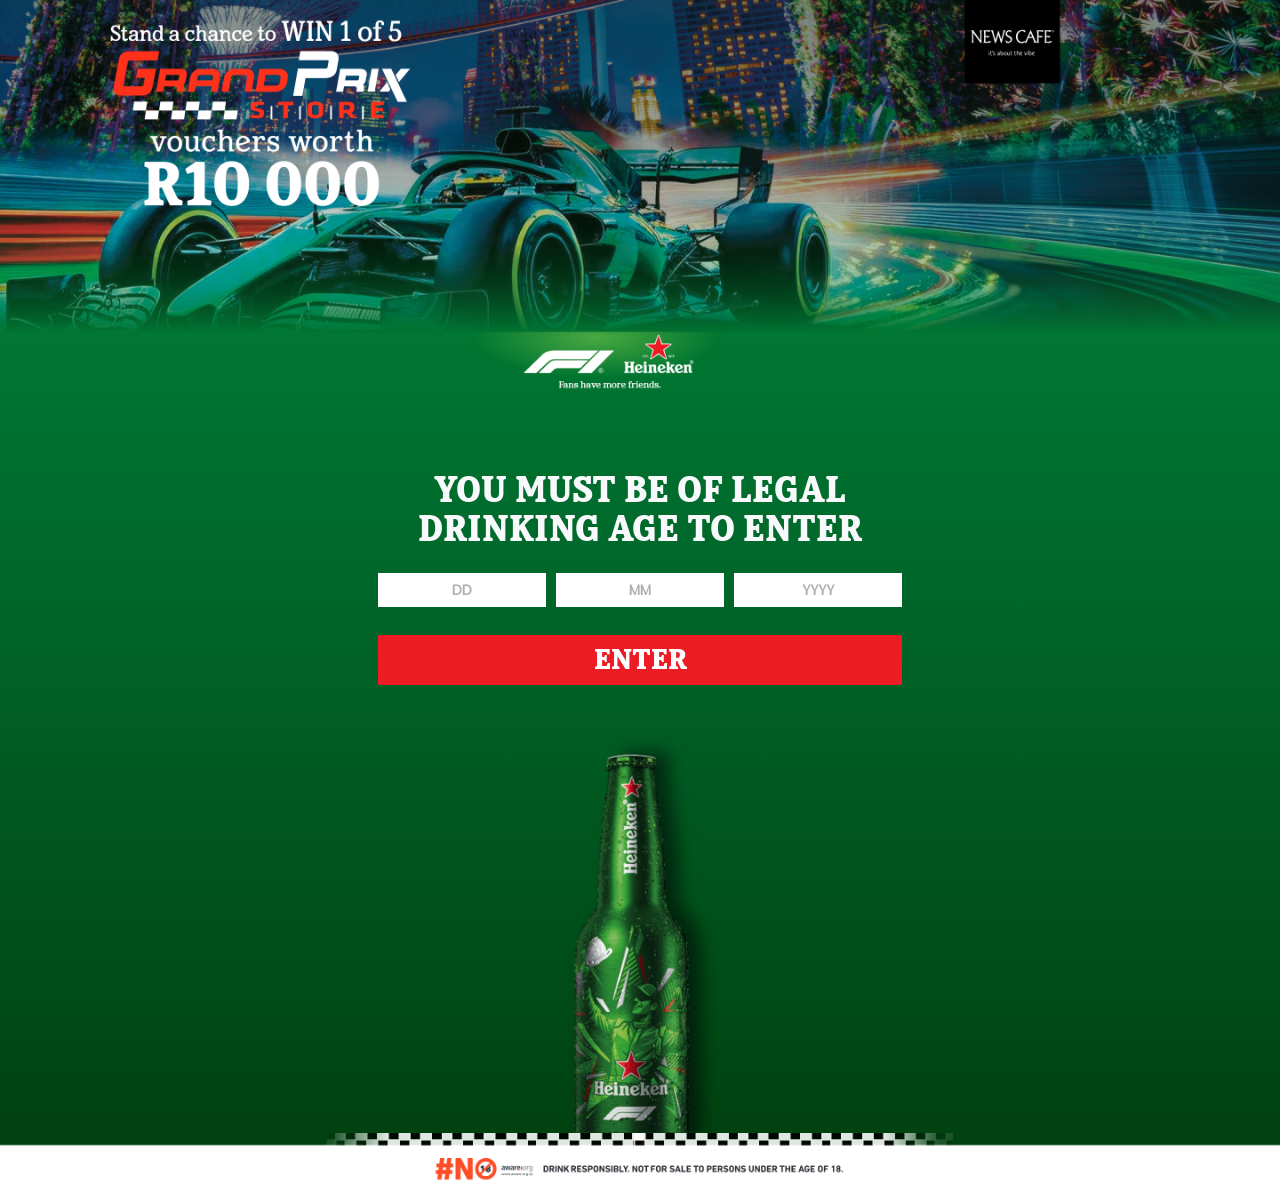
==== index.html @ 0fd5ff1a "Add files via upload" ====
<!DOCTYPE html>
<html lang="en">
    <head>
        <meta charset="utf-8"/>
        <meta http-equiv="X-UA-Compatible" content="IE=edge"/>
        <meta name="viewport" content="width=device-width, initial-scale=1, shrink-to-fit=no"/>
        <meta name="description" content=""/>
        <meta name="author" content=""/>
        <title>NewsCafe | F1 Heineken</title>
        <link rel="icon" type="image/x-icon" href="assets/favicon.png"/>
        <!-- Bootstrap core CSS -->
        <link href="bootstrap_theme/bootstrap.css" rel="stylesheet" type="text/css">
        <!-- Custom styles for this template -->
        <link href="style.css" rel="stylesheet"/>
        <script>/* Pinegrow Interactions, do not remove */ (function(){try{if(!document.documentElement.hasAttribute('data-pg-ia-disabled')) { window.pgia_small_mq=typeof pgia_small_mq=='string'?pgia_small_mq:'(max-width:767px)';window.pgia_large_mq=typeof pgia_large_mq=='string'?pgia_large_mq:'(min-width:768px)';var style = document.createElement('style');var pgcss='html:not(.pg-ia-no-preview) [data-pg-ia-hide=""] {opacity:0;visibility:hidden;}html:not(.pg-ia-no-preview) [data-pg-ia-show=""] {opacity:1;visibility:visible;display:block;}';if(document.documentElement.hasAttribute('data-pg-id') && document.documentElement.hasAttribute('data-pg-mobile')) {pgia_small_mq='(min-width:0)';pgia_large_mq='(min-width:99999px)'} pgcss+='@media ' + pgia_small_mq + '{ html:not(.pg-ia-no-preview) [data-pg-ia-hide="mobile"] {opacity:0;visibility:hidden;}html:not(.pg-ia-no-preview) [data-pg-ia-show="mobile"] {opacity:1;visibility:visible;display:block;}}';pgcss+='@media ' + pgia_large_mq + '{html:not(.pg-ia-no-preview) [data-pg-ia-hide="desktop"] {opacity:0;visibility:hidden;}html:not(.pg-ia-no-preview) [data-pg-ia-show="desktop"] {opacity:1;visibility:visible;display:block;}}';style.innerHTML=pgcss;document.querySelector('head').appendChild(style);}}catch(e){console&&console.log(e);}})()</script>
    </head>
    <body>
        <section class="hero">
            <div class="container-fluid">
                <div class="row">
                    <div class="col-12 col-md-12">
                        <img src="assets/header-desktop1.png" class="hero-desktop w-100"/>
                        <img src="assets/header-mobile.png" class="hero-mobile w-100"/>
                    </div>
                </div>
            </div>
        </section>
        <section class="background-theme">
            <div class="container-fluid">
                <div class="row mb-5">
                    <div class="col col-lg col-md col-sm"> 
</div>
                    <div class="age-gate col-10 col-lg-5 col-md-5 col-sm-10"> 
                        <div class="row">
                            <div class="col-12 col-lg-12 col-md-12 col-sm-12 pe-0 ps-0">
                                <h2 class="text-light">YOU MUST BE OF LEGAL DRINKING AGE TO ENTER</h2>
                            </div>
                        </div>
                        <div class="mt-3 row">
                            <div class="col-12 col-lg-12 col-md-12 col-sm-12">
                                <form name="form" method="post" action="landing-page.html" onsubmit="return validateAge()">
                                    <div class="pb-2 pt-2 row">
                                        <div class="form-fill-out col-4 col-md-4"> 
                                            <input pattern="[0-9]+" title="Date of birth day (DD)" class="input-date" type="tel" id="day" name="day" value="" size="8" maxlength="2" placeholder="DD"/>
                                        </div>
                                        <div class="form-fill-out col-4 col-md-4"> 
                                            <input pattern="[0-9]+" title="Month of birth month (MM)" class="input-date" type="tel" id="month" name="month" value="" size="8" maxlength="2" placeholder="MM"/>
                                        </div>
                                        <div class="form-fill-out col-4 col-md-4"> 
                                            <input pattern="[0-9]+" title="Date of birth year (YYYY)" class="input-date" type="tel" id="year" name="year" value="" size="8" maxlength="4" placeholder="YYYY"/>
                                        </div>
                                    </div>
                                    <div class="row">
                                        <div class="form-fill-out col-md-12"> 
                                            <button type="submit" class="btn btn-primary">Enter</button>                                             
                                        </div>
                                    </div>
                                </form>
                            </div>
                        </div>                         
                    </div>
                    <div class="col col-lg col-md col-sm"> 
</div>
                </div>
            </div>
        </section>
        <section>
            <div>
                <div class="row">
                    <div class="col col-md">
</div>
                    <div class="col-4 col-md-2 col-lg-2 col-sm-4 bottle-footer">
                        <img src="assets/bottle.png" class="w-75"/>
                    </div>
                    <div class="col col-md">
</div>
                </div>
            </div>
            <div class="ara-desktop">
                <img src="assets/desktop-ara-line.png" alt="ara-line" class="" style="width:100%;"/>
            </div>
            <div class="ara-mobile">
                <img src="assets/mobile-ara-line.png" alt="ara-line" class="" style="width:100%;"/>
            </div>
        </section>
        <!-- Bootstrap core JavaScript
    ================================================== -->
        <!-- Placed at the end of the document so the pages load faster -->
        <script src="assets/js/popper.min.js"></script>
        <script src="bootstrap/js/bootstrap.min.js"></script>
        <script src="pgia/lib/pgia.js"></script>
    </body>
</html>
---- style.css ----
@font-face {
    font-family: "HEINEKENCore";
    src: url('assets/fonts/HeinekenSerif18-Regular.ttf');
    font-style: normal;
}

@font-face {
    font-family: "Heineken-SerifBold";
    src: url('assets/fonts/Heineken Serif 18 Bold.ttf');
    font-style: normal;
}

@font-face {
    font-family: "HeinekenSans-Bold";
    src: url('assets/fonts/HeinekenSans-Bold.otf');
    font-style: normal;
}

@font-face {
    font-family: "HEINEKENCore";
    src: url('assets/fonts/HEINEKEN Core.ttf');
    font-style: normal;
}

@font-face {
    font-family: "HEINEKENCore-Bold";
    src: url('assets/fonts/HEINEKEN Core-Bold.ttf');
    font-style: normal;
}

h1 {
    font-family: "Heineken-SerifBold";
    color: #FFFFFF !important;
    font-size: calc(1.4rem + 1.7vw);
    text-align: center;
    margin-bottom: 0;
    padding-bottom: 0;
    padding-top: 0;
    margin-top: 30px;
    font-weight: 100 !important;
}

h2 {
    font-family: "Heineken-SerifBold";
    color: #FFFFFF !important;
    font-weight: 500 !important;
    font-size: calc(1.325rem + 0.9vw);
    text-transform: uppercase;
    margin-bottom: 0;
    padding-top: 0px;
    text-align: center;
    margin-top: 30px;
}

h3 {
    font-family: "Heineken-SerifBold";
    color: #ffffff;
    font-weight: 100;
    font-size: calc(1.3rem + 0.6vw);
    text-align: center;
    padding-top: 10px;
    text-transform: uppercase;
}

h3-alt {
    font-family: "Heineken-SerifBold";
    color: #ffffff;
    font-weight: 100;
    font-size: calc(1.275rem + 0.6vw);
    text-align: center;
    padding-top: 10px;
    text-transform: uppercase;
}

h4 {
    font-family: "HEINEKENCore";
    color: #FFFFFF;
    font-weight: 100;
    font-size: calc(1.3rem + 0.6vw);
    text-align: center;
    padding-top: 10px;
    text-transform: uppercase;
}

h5 {
    font-family: "HEINEKENCore";
    color: #FFFFFF;
    font-weight: 200;
    font-size: calc(1.275rem + 0.3vw);
    padding-top: 10px;
    text-align: center;
    margin-bottom: 0px;
}

p {
    font-family: "HEINEKENCore";
    color: #FFFFFF;
    font-size: 1.1rem;
    padding-top: 0;
    text-align: center;
    margin-top: 0;
    text-transform: none;
    font-weight: 400;
}

span {
    font-family: "HEINEKENCore-Bold"!important;
    color: #FFFFFF;
    text-transform: uppercase;
}

/* Buttons */
.btn-primary {
    color: #ffffff;
    background-color: #ED1C24;
    width: 100%;
    font-size: 1.6em;
    margin-top: 20px;
    font-family: "Heineken-SerifBold";
    text-transform: uppercase;
    outline: none;
    border: 0px none;
    border-style: none !important;
    border-radius: 0px;
}

.btn-primary:active,
.btn-primary:focus,
.btn-primary:focus-visible,
.btn-primary:hover {
    background-color: transparent;
    color: #ffffff;
    box-shadow: none !important;
    outline: none;
    border: 3px solid #ED1C24 !important;
    border-style: none;

    /* filter: brightness(90%); */
    border-radius: 0px;
}

.bg-primary {
    background-color: rgba(6, 24, 12, 0.30) !important;
    padding-top: 20px;
    padding-bottom: 20px;
}

/* Form related */
.form-check {
    display: flex;
    align-items: baseline;
    flex-direction: row;
    padding-top: 0;
    padding-bottom: 0;
    margin-top: 0;
    margin-bottom: 0;
}

option {
    background-color: #ffffff;
    color: #000000;
}

select.form-control,
select.form-control:focus,
select.form-control:active {
    font-family: "HEINEKENCore"!important;
    font-size: 1em;
    -webkit-appearance: menulist;
    color: #003E0D;
    padding-bottom: 1.1vh;
    padding-top: 1.1vh;
}

.form-control,
.form-control:focus,
.form-control:active {
    font-family: "HEINEKENCore";
    box-shadow: none;
    border: 2px solid #FFFFFF;
    padding-bottom: 0.8vh;
    margin-bottom: 0px;
    margin-top: 0px;
    color: #003E0D;
    border-radius: 0px;
    background-color: #ffffff;
    padding-top: 0.8vh;
}

.form-check-input,
.form-check-input:focus {
    background-color: #ffffff;
    border: 2px solid #FFFFFF;
    outline: 0;
    border-radius: 0px !important;
}

.form-check-input:checked {
    background-color: #ED1C24;
    border: 0px solid #FFFFFF;
    box-shadow: none;
}

input::-webkit-calendar-picker-indicator {
    display: none !important;
}

.input-date {
    color: #AFAFAF;
    font-size: 1rem;
    line-height: 2rem;
    font-weight: bold;
    text-align: center;
    width: 100%;
    border: 0px solid #205527;
    border-radius: 0px !important;
    background: #ffffff;
}

.input-date:focus-visible {
    outline: none;
}

.custom-file-upload {
    font-family: "HEINEKENCore"!important;
    font-size: 1em;
    height: 36px;
    padding-top: 3px !important;
    display: inline-block;
    text-transform: none;
    padding: 6px 12px;
    cursor: pointer;
    border: 2px solid #000000;
    border-radius: 0px;
    background-color: #ffffff;
    margin-right: 10px;
}

#file-upload {
    display: none;
    text-transform: lowercase;
    font-family: "HEINEKENCore"!important;
}

#file-name {
    font-family: "HEINEKENCore"!important;
    color: #FFFFFF;
    text-transform: none;
}

.age-gate {
    display: block;
    align-content: center;
    box-sizing: border-box;
    padding-top: 0px;

    /* padding-left: 0px */
    /* padding-right: 0px */
}

label {
    color: #FFFFFF;
    padding: 10px 0px 5px;
    font-family: "HEINEKENCore";
    font-size: 1.1em;
    text-transform: none;
    font-weight: inherit;
}

.form {
    display: block;
    margin-top: 0em;
}

.form-fill-out {
    padding-left: 5px;
    padding-right: 5px;
}

/* placeholder text */
.form-control::placeholder,
.input-date::placeholder {
    font-family: "HEINEKENCore" !important;
    color: #AFAFAF;
    opacity: 1;
    font-size: 0.9em;
}

::placeholder {
    font-family: "HEINEKENCore" !important;
    color: #AFAFAF;
}

input[type="text"].form-control::-webkit-input-placeholder,
input[type="tel"].input-date::-webkit-input-placeholder {
    font-family: "HEINEKENCore" !important;
    color: #AFAFAF;
}

.aria-labelledby {
    color: #AFAFAF;
}

/* header */
.hero-desktop,
.hero-mobile {
    width: 100%;
}

.hero {
    margin-bottom: 0px;
}

/* Footer section */
.ara-mobile {
    padding: 0;
    position: relative;
    bottom: 0;
}

.ara-desktop {
    padding: 0;

    /* position: relative */
    bottom: 0;
}

/* Mobile rules */
@media (max-width:767px) {
    .ara-desktop {
        visibility: hidden;
        display: none;
    }

    .hero-desktop {
        visibility: hidden;
        display: none;
    }

    body {
        z-index: 1;
        background-image: linear-gradient(#003E0D, #00843A, #006227, #003E0D);
    }
}

/* Large mobile rules */
@media (min-height:760px) and (max-height:991px) {
    #short.body-content {
        padding-bottom: 17vh !important;
    }
}

/* Desktop rules */
@media (min-width:768px) {
    .ara-mobile {
        visibility: hidden;
        display: none;
    }

    .hero-mobile {
        visibility: hidden;
        display: none;
    }

    body {
        z-index: 1;
        background-image: linear-gradient(#003E0D 5%, #00843A 10%, #006227, #003E0D);
    }

    section.background-theme-successful {
        background-image: linear-gradient( #00843A 5% , #006227, #003E0D);
        padding-top: 50px;
    }
}

/* links */
a {
    color: #ffffff;
    text-decoration: underline;
}

a:hover {
    color: #ED1C24 !important;
}

a:hover,
a:focus,
a:visted,
a:active {
    color: #ED1C24 !important;
}

/* general layout */
section.background-theme {
    min-height: 20vh;
    overflow: hidden;
    z-index: 2;
    padding-top: 50px;

    /* background-image:linear-gradient(#006227, #00843A, #006227, #003E0D); */
}

hr {
    margin: 1rem 0;
    color: inherit;
    opacity: 1;
    border-top-width: 2px;
    border-top-color: #ffffff;
    border-left-width: 0;
    border-right-width: 0;
    border-bottom-width: 0;
    width: 100%;
}

.row {
    --bs-gutter-x: 0 !important;
    --bs-gutter-y: 0 !important;
}

.body-content {
    padding-bottom: 10vh;
}

.container-fluid {
    padding-right: 0px;
    padding-left: 0px;
}

.uniqueCodeinfo {
    display: flex;
    gap: 10px;
    justify-content: space-between;
}

.bottle-footer {
    justify-content: center;
    display: flex;
    flex-wrap: wrap;
    padding-bottom: 0px;
}
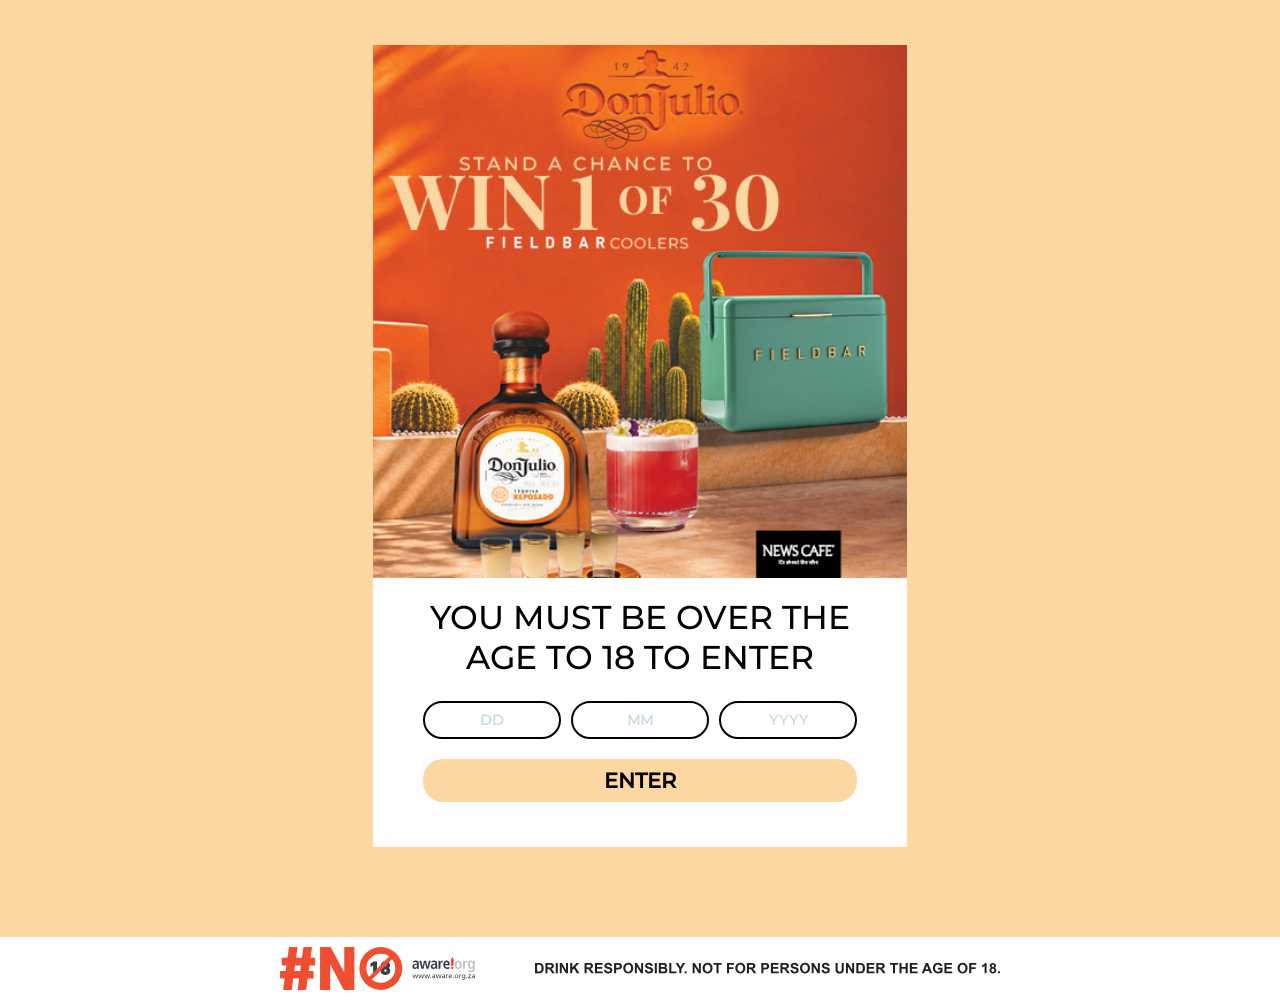
==== commit f574881b: "Add files via upload" ====
--- a/index.html
+++ b/index.html
@@ -6,81 +6,82 @@
         <meta name="viewport" content="width=device-width, initial-scale=1, shrink-to-fit=no"/>
         <meta name="description" content=""/>
         <meta name="author" content=""/>
-        <title>NewsCafe | F1 Heineken</title>
+        <title>Newscafe | Don Julio</title>
         <link rel="icon" type="image/x-icon" href="assets/favicon.png"/>
         <!-- Bootstrap core CSS -->
         <link href="bootstrap_theme/bootstrap.css" rel="stylesheet" type="text/css">
         <!-- Custom styles for this template -->
         <link href="style.css" rel="stylesheet"/>
-        <script>/* Pinegrow Interactions, do not remove */ (function(){try{if(!document.documentElement.hasAttribute('data-pg-ia-disabled')) { window.pgia_small_mq=typeof pgia_small_mq=='string'?pgia_small_mq:'(max-width:767px)';window.pgia_large_mq=typeof pgia_large_mq=='string'?pgia_large_mq:'(min-width:768px)';var style = document.createElement('style');var pgcss='html:not(.pg-ia-no-preview) [data-pg-ia-hide=""] {opacity:0;visibility:hidden;}html:not(.pg-ia-no-preview) [data-pg-ia-show=""] {opacity:1;visibility:visible;display:block;}';if(document.documentElement.hasAttribute('data-pg-id') && document.documentElement.hasAttribute('data-pg-mobile')) {pgia_small_mq='(min-width:0)';pgia_large_mq='(min-width:99999px)'} pgcss+='@media ' + pgia_small_mq + '{ html:not(.pg-ia-no-preview) [data-pg-ia-hide="mobile"] {opacity:0;visibility:hidden;}html:not(.pg-ia-no-preview) [data-pg-ia-show="mobile"] {opacity:1;visibility:visible;display:block;}}';pgcss+='@media ' + pgia_large_mq + '{html:not(.pg-ia-no-preview) [data-pg-ia-hide="desktop"] {opacity:0;visibility:hidden;}html:not(.pg-ia-no-preview) [data-pg-ia-show="desktop"] {opacity:1;visibility:visible;display:block;}}';style.innerHTML=pgcss;document.querySelector('head').appendChild(style);}}catch(e){console&&console.log(e);}})()</script>
+        <script>
+        /* Pinegrow Interactions, do not remove */ (function(){try{if(!document.documentElement.hasAttribute('data-pg-ia-disabled')) { window.pgia_small_mq=typeof pgia_small_mq=='string'?pgia_small_mq:'(max-width:767px)';window.pgia_large_mq=typeof pgia_large_mq=='string'?pgia_large_mq:'(min-width:768px)';var style = document.createElement('style');var pgcss='html:not(.pg-ia-no-preview) [data-pg-ia-hide=""] {opacity:0;visibility:hidden;}html:not(.pg-ia-no-preview) [data-pg-ia-show=""] {opacity:1;visibility:visible;display:block;}';if(document.documentElement.hasAttribute('data-pg-id') && document.documentElement.hasAttribute('data-pg-mobile')) {pgia_small_mq='(min-width:0)';pgia_large_mq='(min-width:99999px)'} pgcss+='@media ' + pgia_small_mq + '{ html:not(.pg-ia-no-preview) [data-pg-ia-hide="mobile"] {opacity:0;visibility:hidden;}html:not(.pg-ia-no-preview) [data-pg-ia-show="mobile"] {opacity:1;visibility:visible;display:block;}}';pgcss+='@media ' + pgia_large_mq + '{html:not(.pg-ia-no-preview) [data-pg-ia-hide="desktop"] {opacity:0;visibility:hidden;}html:not(.pg-ia-no-preview) [data-pg-ia-show="desktop"] {opacity:1;visibility:visible;display:block;}}';style.innerHTML=pgcss;document.querySelector('head').appendChild(style);}}catch(e){console&&console.log(e);}})()
+    </script>
     </head>
     <body>
-        <section class="hero">
-            <div class="container-fluid">
-                <div class="row">
-                    <div class="col-12 col-md-12">
-                        <img src="assets/header-desktop1.png" class="hero-desktop w-100"/>
-                        <img src="assets/header-mobile.png" class="hero-mobile w-100"/>
+        <section class="body-wrapper body-content">
+            <div class="row">
+                <div class="col col-md col-xl">
+</div>
+                <div class="col-10 col-md-10 col-xl-5 overlay">
+                    <div class="row body-content">
+                        <div class="col col-md col-xl">
+                            <div class="container-fluid hero">
+                                <div class="row">
+                                    <div class="col-12 col-md-12">
+                                        <img src="assets/header-mobile.jpg" id="desktop" class="w-100"/>
+                                        <img src="assets/header-mobile.jpg" id="mobile" class="w-100"/>
+                                    </div>
+                                </div>
+                            </div>
+                            <div class="container-fluid">
+                                <div class=" row">
+                                    <div class="col col-lg col-md col-sm">
+</div>
+                                    <div class="age-gate col-10 col-lg-10 col-md-10 col-sm-10">
+                                        <div class="row">
+                                            <div class="col-12 col-lg-12 col-md-12 col-sm-12">
+                                                <h2>You must be over the age to 18 to enter</h2>
+                                            </div>
+                                        </div>
+                                        <div class="mt-4  row">
+                                            <div class="col-12 col-lg-12 col-md-12 col-sm-12">
+                                                <form name="form" method="post" onsubmit="return validateAge()">
+                                                    <div class=" row">
+                                                        <div class="form-fill-out col-4 col-md-4">
+                                                            <input pattern="[0-9]+" title="Date of birth day (DD)" class="input-date" type="tel" id="day" name="day" value="" size="8" maxlength="2" placeholder="DD"/>
+                                                        </div>
+                                                        <div class="form-fill-out col-4 col-md-4">
+                                                            <input pattern="[0-9]+" title="Month of birth month (MM)" class="input-date" type="tel" id="month" name="month" value="" size="8" maxlength="2" placeholder="MM"/>
+                                                        </div>
+                                                        <div class="form-fill-out col-4 col-md-4">
+                                                            <input pattern="[0-9]+" title="Date of birth year (YYYY)" class="input-date" type="tel" id="year" name="year" value="" size="8" maxlength="4" placeholder="YYYY"/>
+                                                        </div>
+                                                    </div>
+                                                    <div class="row">
+                                                        <div class="form-fill-out col-md-12">
+                                                            <button type="submit" class="btn btn-primary">Enter</button>
+                                                        </div>
+                                                    </div>
+                                                </form>
+                                            </div>
+                                        </div>
+                                    </div>
+                                    <div class="col col-lg col-md col-sm">
+</div>
+                                </div>
+                            </div>
+                        </div>
                     </div>
                 </div>
+                <div class="col col-md col-xl">
+</div>
             </div>
         </section>
-        <section class="background-theme">
-            <div class="container-fluid">
-                <div class="row mb-5">
-                    <div class="col col-lg col-md col-sm"> 
-</div>
-                    <div class="age-gate col-10 col-lg-5 col-md-5 col-sm-10"> 
-                        <div class="row">
-                            <div class="col-12 col-lg-12 col-md-12 col-sm-12 pe-0 ps-0">
-                                <h2 class="text-light">YOU MUST BE OF LEGAL DRINKING AGE TO ENTER</h2>
-                            </div>
-                        </div>
-                        <div class="mt-3 row">
-                            <div class="col-12 col-lg-12 col-md-12 col-sm-12">
-                                <form name="form" method="post" action="landing-page.html" onsubmit="return validateAge()">
-                                    <div class="pb-2 pt-2 row">
-                                        <div class="form-fill-out col-4 col-md-4"> 
-                                            <input pattern="[0-9]+" title="Date of birth day (DD)" class="input-date" type="tel" id="day" name="day" value="" size="8" maxlength="2" placeholder="DD"/>
-                                        </div>
-                                        <div class="form-fill-out col-4 col-md-4"> 
-                                            <input pattern="[0-9]+" title="Month of birth month (MM)" class="input-date" type="tel" id="month" name="month" value="" size="8" maxlength="2" placeholder="MM"/>
-                                        </div>
-                                        <div class="form-fill-out col-4 col-md-4"> 
-                                            <input pattern="[0-9]+" title="Date of birth year (YYYY)" class="input-date" type="tel" id="year" name="year" value="" size="8" maxlength="4" placeholder="YYYY"/>
-                                        </div>
-                                    </div>
-                                    <div class="row">
-                                        <div class="form-fill-out col-md-12"> 
-                                            <button type="submit" class="btn btn-primary">Enter</button>                                             
-                                        </div>
-                                    </div>
-                                </form>
-                            </div>
-                        </div>                         
-                    </div>
-                    <div class="col col-lg col-md col-sm"> 
-</div>
-                </div>
-            </div>
-        </section>
-        <section>
-            <div>
-                <div class="row">
-                    <div class="col col-md">
-</div>
-                    <div class="col-4 col-md-2 col-lg-2 col-sm-4 bottle-footer">
-                        <img src="assets/bottle.png" class="w-75"/>
-                    </div>
-                    <div class="col col-md">
-</div>
-                </div>
-            </div>
-            <div class="ara-desktop">
-                <img src="assets/desktop-ara-line.png" alt="ara-line" class="" style="width:100%;"/>
-            </div>
-            <div class="ara-mobile">
-                <img src="assets/mobile-ara-line.png" alt="ara-line" class="" style="width:100%;"/>
+        <section class="footer" data-pgc-define="bottom-footer" data-pgc-define-description="main footer" data-pgc-define-name="bottom-footer">
+            <div class="container footer-area">
+                <!-- distell ara line -->
+                <img src="assets/distell-ara-line.svg" alt="ara-line" class="w-100"/>
+                <!-- SAB ara line -->
+                <!-- <img src="assets/sab-ara-line.svg" alt="sab-ara-line" class="w-100"/> -->
             </div>
         </section>
         <!-- Bootstrap core JavaScript
@@ -90,4 +91,4 @@
         <script src="bootstrap/js/bootstrap.min.js"></script>
         <script src="pgia/lib/pgia.js"></script>
     </body>
-</html>
+</html>
--- a/style.css
+++ b/style.css
@@ -1,91 +1,76 @@
 @font-face {
-    font-family: "HEINEKENCore";
-    src: url('assets/fonts/HeinekenSerif18-Regular.ttf');
+    font-family: "PlayfairDisplay";
+    src: url('assets/fonts/PlayfairDisplay-Bold.ttf');
     font-style: normal;
 }
 
 @font-face {
-    font-family: "Heineken-SerifBold";
-    src: url('assets/fonts/Heineken Serif 18 Bold.ttf');
+    font-family: "Montserrat-Medium";
+    src: url('assets/fonts/Montserrat-Medium.ttf');
     font-style: normal;
 }
 
 @font-face {
-    font-family: "HeinekenSans-Bold";
-    src: url('assets/fonts/HeinekenSans-Bold.otf');
+    font-family: "Montserrat-Regular";
+    src: url('assets/fonts/Montserrat-Regular.ttf');
     font-style: normal;
 }
 
-@font-face {
-    font-family: "HEINEKENCore";
-    src: url('assets/fonts/HEINEKEN Core.ttf');
-    font-style: normal;
-}
-
-@font-face {
-    font-family: "HEINEKENCore-Bold";
-    src: url('assets/fonts/HEINEKEN Core-Bold.ttf');
-    font-style: normal;
+:root {
+    /* brand primary colour */
+    --color-primary: #df4d26;
+
+    /* brand secondary colour */
+    --color-secondary: #fdd7a2;
+
+    /* brand dark accent */
+    --color-dark: #000000;
+
+    /* brand light accent */
+    --color-light: #ffffff;
+
+    /* brand fonts */
+    --font-main: PlayfairDisplay;
+    --font-sub: lato, sans-serif;
 }
 
 h1 {
-    font-family: "Heineken-SerifBold";
-    color: #FFFFFF !important;
-    font-size: calc(1.4rem + 1.7vw);
+    font-family: "PlayfairDisplay";
+    color: var(--color-dark) !important;
+    font-size: calc(1.375rem + 1.5vw);
     text-align: center;
     margin-bottom: 0;
     padding-bottom: 0;
     padding-top: 0;
     margin-top: 30px;
-    font-weight: 100 !important;
+    font-weight: 800;
+    text-transform: uppercase;
 }
 
 h2 {
-    font-family: "Heineken-SerifBold";
-    color: #FFFFFF !important;
+    font-family: "Montserrat-Medium";
+    color: var(--color-dark) !important;
     font-weight: 500 !important;
     font-size: calc(1.325rem + 0.9vw);
     text-transform: uppercase;
-    margin-bottom: 0;
-    padding-top: 0px;
-    text-align: center;
-    margin-top: 30px;
+    padding-top: 10px;
+    text-align: center;
+    margin-bottom: 0px;
 }
 
 h3 {
-    font-family: "Heineken-SerifBold";
-    color: #ffffff;
-    font-weight: 100;
+    font-family: "Montserrat-Medium";
+    color: var(--color-dark);
+    font-weight: 400;
     font-size: calc(1.3rem + 0.6vw);
     text-align: center;
     padding-top: 10px;
-    text-transform: uppercase;
-}
-
-h3-alt {
-    font-family: "Heineken-SerifBold";
-    color: #ffffff;
-    font-weight: 100;
-    font-size: calc(1.275rem + 0.6vw);
-    text-align: center;
-    padding-top: 10px;
-    text-transform: uppercase;
 }
 
 h4 {
-    font-family: "HEINEKENCore";
-    color: #FFFFFF;
-    font-weight: 100;
-    font-size: calc(1.3rem + 0.6vw);
-    text-align: center;
-    padding-top: 10px;
-    text-transform: uppercase;
-}
-
-h5 {
-    font-family: "HEINEKENCore";
-    color: #FFFFFF;
-    font-weight: 200;
+    font-family: "Montserrat-Medium";
+    color: var(--color-dark);
+    font-weight: 400;
     font-size: calc(1.275rem + 0.3vw);
     padding-top: 10px;
     text-align: center;
@@ -93,8 +78,8 @@
 }
 
 p {
-    font-family: "HEINEKENCore";
-    color: #FFFFFF;
+    font-family: "Montserrat-Medium";
+    color: var(--color-dark);
     font-size: 1.1rem;
     padding-top: 0;
     text-align: center;
@@ -103,46 +88,63 @@
     font-weight: 400;
 }
 
-span {
-    font-family: "HEINEKENCore-Bold"!important;
-    color: #FFFFFF;
-    text-transform: uppercase;
-}
-
 /* Buttons */
 .btn-primary {
-    color: #ffffff;
-    background-color: #ED1C24;
-    width: 100%;
-    font-size: 1.6em;
+    color: var(--color-dark);
+    background-color: var(--color-secondary);
+    width: 100%;
+    font-size: 1.3em;
+    font-weight: bold;
     margin-top: 20px;
-    font-family: "Heineken-SerifBold";
+    font-family: "Montserrat-Medium";
     text-transform: uppercase;
     outline: none;
     border: 0px none;
-    border-style: none !important;
-    border-radius: 0px;
+    border-style: none;
+    border-radius: 20px;
 }
 
 .btn-primary:active,
 .btn-primary:focus,
 .btn-primary:focus-visible,
 .btn-primary:hover {
-    background-color: transparent;
-    color: #ffffff;
+    background-color: transparent !important;
     box-shadow: none !important;
     outline: none;
-    border: 3px solid #ED1C24 !important;
+    color: var(--color-dark);
+    border: 2px solid #fdd7a2 !important;
     border-style: none;
 
-    /* filter: brightness(90%); */
-    border-radius: 0px;
-}
-
-.bg-primary {
-    background-color: rgba(6, 24, 12, 0.30) !important;
-    padding-top: 20px;
-    padding-bottom: 20px;
+    /* filter: brightness(130%); */
+}
+
+.btn-secondary {
+    color: var(--color-dark);
+    background-color: #ffffff;
+    width: 100%;
+    font-size: 1.3em;
+    font-weight: bold;
+    margin-top: 5px;
+    font-family: "Montserrat-Medium";
+    text-transform: uppercase;
+    outline: none;
+    border: 2px solid #fdd7a2 !important;
+    border-style: none;
+    border-radius: 20px;
+}
+
+.btn-secondary:active,
+.btn-secondary:focus,
+.btn-secondary:focus-visible,
+.btn-secondary:hover {
+    background-color: var(--color-secondary) !important;
+    box-shadow: none !important;
+    outline: none;
+    color: var(--color-dark);
+    border: 0px none;
+    border-style: none !important;
+
+    /* filter: brightness(130%); */
 }
 
 /* Form related */
@@ -157,47 +159,48 @@
 }
 
 option {
-    background-color: #ffffff;
-    color: #000000;
+    background-color: var(--color-dark);
+    color: var(--color-light);
 }
 
 select.form-control,
 select.form-control:focus,
 select.form-control:active {
-    font-family: "HEINEKENCore"!important;
+    font-family: "Montserrat-Medium"!important;
     font-size: 1em;
     -webkit-appearance: menulist;
-    color: #003E0D;
+    color: var(--color-dark);
     padding-bottom: 1.1vh;
     padding-top: 1.1vh;
+    min-height: 4vh;
 }
 
 .form-control,
 .form-control:focus,
 .form-control:active {
-    font-family: "HEINEKENCore";
+    font-family: "Montserrat-Medium"!important;
     box-shadow: none;
-    border: 2px solid #FFFFFF;
+    border: 2px solid var(--color-dark);
     padding-bottom: 0.8vh;
-    margin-bottom: 0px;
-    margin-top: 0px;
-    color: #003E0D;
-    border-radius: 0px;
-    background-color: #ffffff;
+    margin: 0px;
+    color: var(--color-dark);
+    border-radius: 20px;
+    background-color: transparent;
     padding-top: 0.8vh;
+    min-height: 4vh;
 }
 
 .form-check-input,
 .form-check-input:focus {
-    background-color: #ffffff;
-    border: 2px solid #FFFFFF;
+    background-color: transparent;
+    border: 2px solid var(--color-dark);
     outline: 0;
-    border-radius: 0px !important;
+    border-radius: 3px !important;
 }
 
 .form-check-input:checked {
-    background-color: #ED1C24;
-    border: 0px solid #FFFFFF;
+    background-color: var(--color-primary);
+    border: 2px solid var(--color-primary);
     box-shadow: none;
 }
 
@@ -206,64 +209,27 @@
 }
 
 .input-date {
-    color: #AFAFAF;
+    color: var(--color-dark);
     font-size: 1rem;
     line-height: 2rem;
     font-weight: bold;
     text-align: center;
     width: 100%;
-    border: 0px solid #205527;
-    border-radius: 0px !important;
-    background: #ffffff;
+    border: 2px solid var(--color-dark);
+    border-radius: 20px !important;
+    background: transparent;
 }
 
 .input-date:focus-visible {
     outline: none;
 }
 
-.custom-file-upload {
-    font-family: "HEINEKENCore"!important;
-    font-size: 1em;
-    height: 36px;
-    padding-top: 3px !important;
-    display: inline-block;
-    text-transform: none;
-    padding: 6px 12px;
-    cursor: pointer;
-    border: 2px solid #000000;
-    border-radius: 0px;
-    background-color: #ffffff;
-    margin-right: 10px;
-}
-
-#file-upload {
-    display: none;
-    text-transform: lowercase;
-    font-family: "HEINEKENCore"!important;
-}
-
-#file-name {
-    font-family: "HEINEKENCore"!important;
-    color: #FFFFFF;
-    text-transform: none;
-}
-
-.age-gate {
-    display: block;
-    align-content: center;
-    box-sizing: border-box;
-    padding-top: 0px;
-
-    /* padding-left: 0px */
-    /* padding-right: 0px */
-}
-
 label {
-    color: #FFFFFF;
+    color: var(--color-dark);
     padding: 10px 0px 5px;
-    font-family: "HEINEKENCore";
+    font-family: "Montserrat-Medium";
     font-size: 1.1em;
-    text-transform: none;
+    text-transform: titlecase;
     font-weight: inherit;
 }
 
@@ -277,28 +243,47 @@
     padding-right: 5px;
 }
 
+/* file upload input */
+#fileUpload {
+    text-transform: lowercase;
+    font-family: "Montserrat-Medium"!important;
+    border: 2px solid var(--color-primary);
+    width: 100%;
+    min-height: 5vh;
+}
+
+::file-selector-button {
+    font-family: "Montserrat-Medium"!important;
+    border: 2px solid var(--color-light);
+    color: var(--color-light);
+    padding: 0.8vh 2vw;
+    border-radius: 0px;
+    background-color: var(--color-primary);
+    height: 100%;
+}
+
 /* placeholder text */
 .form-control::placeholder,
 .input-date::placeholder {
-    font-family: "HEINEKENCore" !important;
-    color: #AFAFAF;
+    font-family: "Montserrat-Regular" !important;
+    color: #C7D9DA;
     opacity: 1;
     font-size: 0.9em;
 }
 
 ::placeholder {
-    font-family: "HEINEKENCore" !important;
-    color: #AFAFAF;
+    font-family: "Montserrat-Regular" !important;
+    color: #C7D9DA;
 }
 
 input[type="text"].form-control::-webkit-input-placeholder,
 input[type="tel"].input-date::-webkit-input-placeholder {
-    font-family: "HEINEKENCore" !important;
-    color: #AFAFAF;
+    font-family: "Montserrat-Regular" !important;
+    color: #C7D9DA;
 }
 
 .aria-labelledby {
-    color: #AFAFAF;
+    color: #C7D9DA;
 }
 
 /* header */
@@ -308,96 +293,98 @@
 }
 
 .hero {
-    margin-bottom: 0px;
+    margin-bottom: 10px;
+    display: block;
 }
 
 /* Footer section */
-.ara-mobile {
-    padding: 0;
-    position: relative;
-    bottom: 0;
-}
-
-.ara-desktop {
-    padding: 0;
-
-    /* position: relative */
-    bottom: 0;
-}
-
-/* Mobile rules */
-@media (max-width:767px) {
-    .ara-desktop {
+section.footer {
+    background-color: var(--color-light);
+    flex: 0 0 auto;
+    margin: 0;
+    padding: 10px 0;
+}
+
+.footer-area {
+    display: flex;
+    justify-content: center;
+}
+
+/* XS mobile rules */
+@media (min-width:0px) and (max-width:400px){
+    section.footer {
+        bottom: auto !important;
+    }
+
+    .hero #desktop {
         visibility: hidden;
         display: none;
     }
 
-    .hero-desktop {
+    .hero #mobile {
+        /* min-height: 250px;
+        max-height: 350px; */
+    }
+}
+
+/* Mobile rules */
+@media (min-width:400px) and (max-width:767px) {
+    .hero #desktop {
         visibility: hidden;
         display: none;
     }
 
-    body {
-        z-index: 1;
-        background-image: linear-gradient(#003E0D, #00843A, #006227, #003E0D);
-    }
-}
-
-/* Large mobile rules */
-@media (min-height:760px) and (max-height:991px) {
-    #short.body-content {
-        padding-bottom: 17vh !important;
+    .hero #mobile {
+        /* min-height: 300px;
+        max-height: 400px; */
+    }
+
+    .body-wrapper {
+        min-height: 95vh;
     }
 }
 
 /* Desktop rules */
 @media (min-width:768px) {
-    .ara-mobile {
+    .hero #mobile {
         visibility: hidden;
         display: none;
     }
 
-    .hero-mobile {
-        visibility: hidden;
-        display: none;
-    }
-
-    body {
-        z-index: 1;
-        background-image: linear-gradient(#003E0D 5%, #00843A 10%, #006227, #003E0D);
-    }
-
-    section.background-theme-successful {
-        background-image: linear-gradient( #00843A 5% , #006227, #003E0D);
-        padding-top: 50px;
+    .hero #desktop {
+        min-height: 400px;
+        max-height: 600px;
+        width: 100%;
+    }
+
+    .footer-area {
+        max-width: 750px;
     }
 }
 
 /* links */
 a {
-    color: #ffffff;
+    color: var(--color-dark);
     text-decoration: underline;
 }
 
 a:hover {
-    color: #ED1C24 !important;
+    color: var(--color-secondary) !important;
 }
 
 a:hover,
 a:focus,
 a:visted,
 a:active {
-    color: #ED1C24 !important;
+    color: var(--color-primary) !important;
 }
 
 /* general layout */
-section.background-theme {
-    min-height: 20vh;
+.body-content {
+    min-height: 40vh;
     overflow: hidden;
-    z-index: 2;
-    padding-top: 50px;
-
-    /* background-image:linear-gradient(#006227, #00843A, #006227, #003E0D); */
+    display: block;
+    padding-bottom: 5vh;
 }
 
 hr {
@@ -405,7 +392,7 @@
     color: inherit;
     opacity: 1;
     border-top-width: 2px;
-    border-top-color: #ffffff;
+    border-top-color: var(--color-dark);
     border-left-width: 0;
     border-right-width: 0;
     border-bottom-width: 0;
@@ -417,24 +404,27 @@
     --bs-gutter-y: 0 !important;
 }
 
-.body-content {
-    padding-bottom: 10vh;
-}
-
 .container-fluid {
     padding-right: 0px;
     padding-left: 0px;
 }
 
-.uniqueCodeinfo {
-    display: flex;
-    gap: 10px;
-    justify-content: space-between;
-}
-
-.bottle-footer {
-    justify-content: center;
-    display: flex;
-    flex-wrap: wrap;
-    padding-bottom: 0px;
-}
+body {
+    background-color: #fdd7a2;
+    min-height: 90vh;
+}
+
+.body-wrapper {
+    flex: 1 0 auto;
+    min-height: 0;
+    display: flow-root;
+}
+
+.overlay {
+    background-color: var(--color-light);
+    margin-top: 5vh;
+    margin-bottom: 5vh;
+    padding-left: 0 !important;
+    padding-right: 0;
+    margin-left: 0 !important;
+}
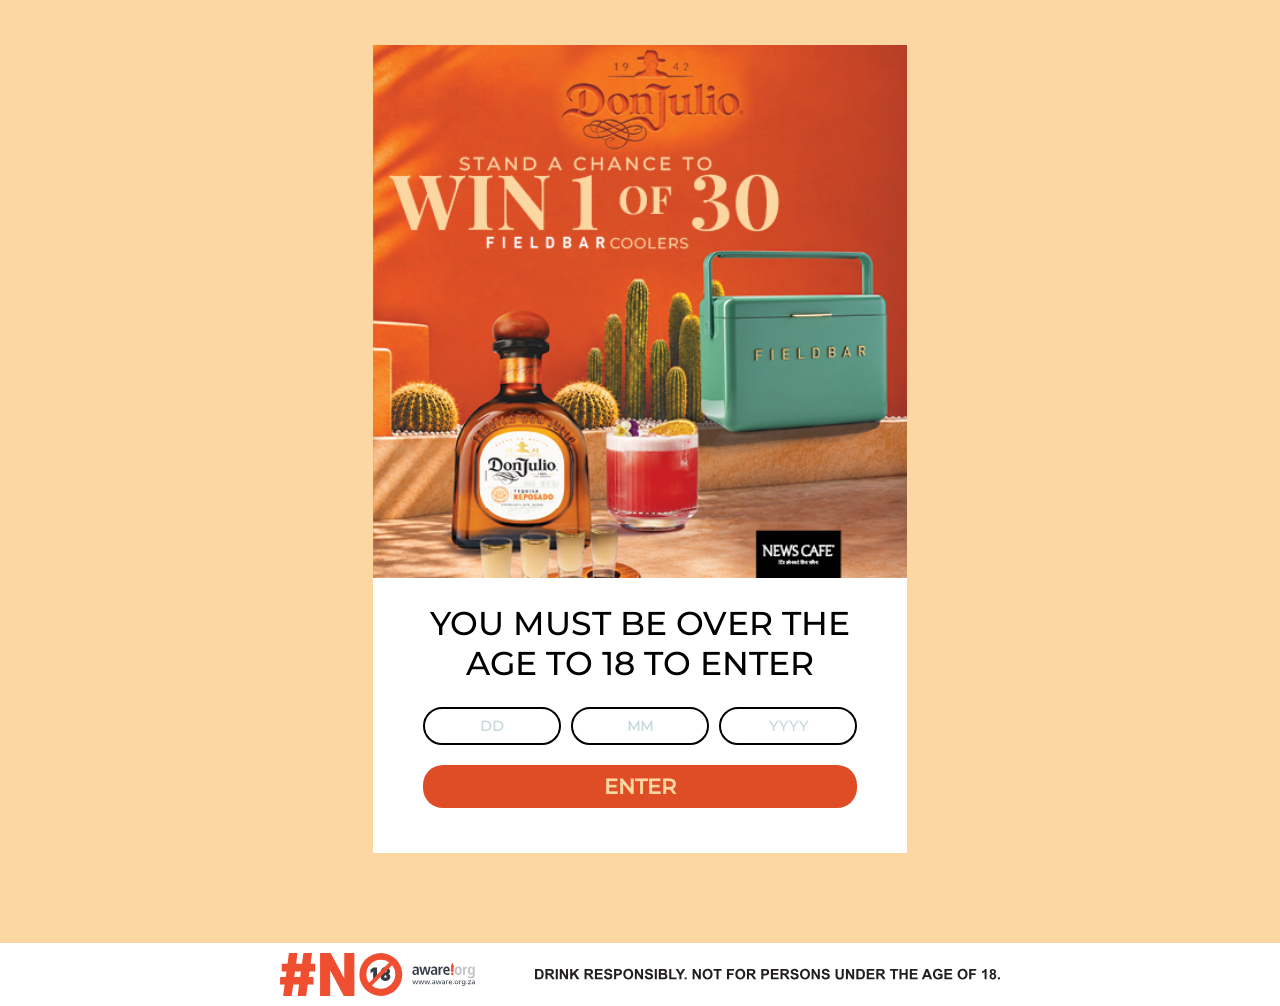
==== commit 33bdf159: "Add files via upload" ====
--- a/index.html
+++ b/index.html
@@ -33,7 +33,7 @@
                                 </div>
                             </div>
                             <div class="container-fluid">
-                                <div class=" row">
+                                <div class="mt-3  row">
                                     <div class="col col-lg col-md col-sm">
 </div>
                                     <div class="age-gate col-10 col-lg-10 col-md-10 col-sm-10">
--- a/style.css
+++ b/style.css
@@ -90,8 +90,8 @@
 
 /* Buttons */
 .btn-primary {
-    color: var(--color-dark);
-    background-color: var(--color-secondary);
+    color: var(--color-secondary);
+    background-color: var(--color-primary);
     width: 100%;
     font-size: 1.3em;
     font-weight: bold;
@@ -111,8 +111,8 @@
     background-color: transparent !important;
     box-shadow: none !important;
     outline: none;
-    color: var(--color-dark);
-    border: 2px solid #fdd7a2 !important;
+    color: var(--color-primary);
+    border: 2px solid #df4d26 !important;
     border-style: none;
 
     /* filter: brightness(130%); */
@@ -128,7 +128,7 @@
     font-family: "Montserrat-Medium";
     text-transform: uppercase;
     outline: none;
-    border: 2px solid #fdd7a2 !important;
+    border: 2px solid #df4d26 !important;
     border-style: none;
     border-radius: 20px;
 }
@@ -137,10 +137,10 @@
 .btn-secondary:focus,
 .btn-secondary:focus-visible,
 .btn-secondary:hover {
-    background-color: var(--color-secondary) !important;
+    background-color: var(--color-primary) !important;
     box-shadow: none !important;
     outline: none;
-    color: var(--color-dark);
+    color: var(--color-secondary);
     border: 0px none;
     border-style: none !important;
 
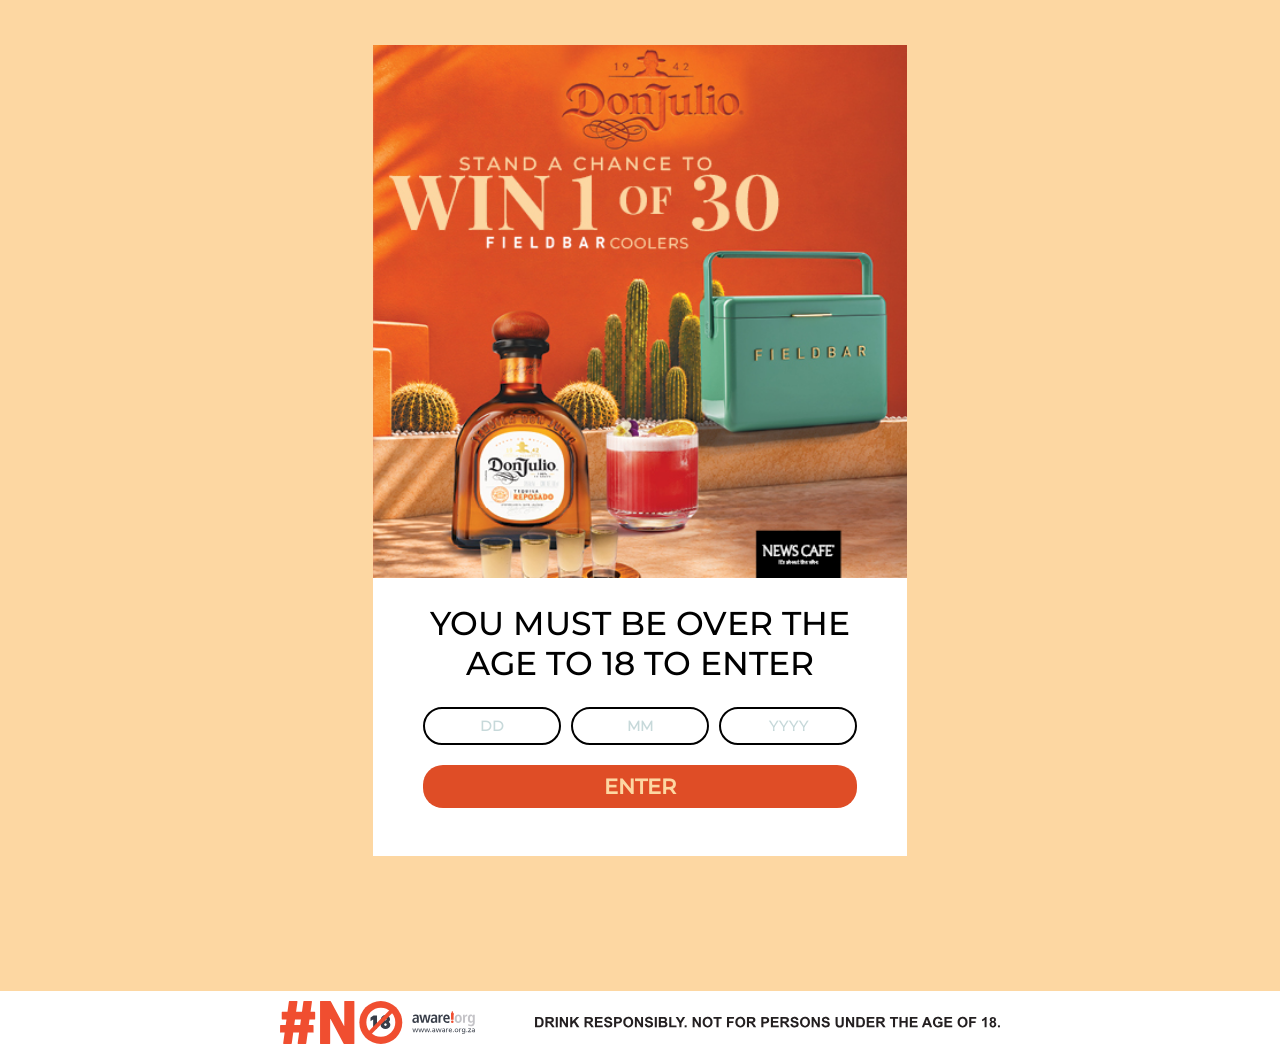
==== commit b74c9805: "Update index.html" ====
--- a/index.html
+++ b/index.html
@@ -17,12 +17,12 @@
     </script>
     </head>
     <body>
-        <section class="body-wrapper body-content">
+        <section class="body-wrapper body-content" id="short">
             <div class="row">
                 <div class="col col-md col-xl">
 </div>
                 <div class="col-10 col-md-10 col-xl-5 overlay">
-                    <div class="row body-content">
+                    <div class="row mb-5">
                         <div class="col col-md col-xl">
                             <div class="container-fluid hero">
                                 <div class="row">
@@ -91,4 +91,4 @@
         <script src="bootstrap/js/bootstrap.min.js"></script>
         <script src="pgia/lib/pgia.js"></script>
     </body>
-</html>+</html>
--- a/style.css
+++ b/style.css
@@ -88,6 +88,9 @@
     font-weight: 400;
 }
 
+span{
+    font-weight: bold;
+}
 /* Buttons */
 .btn-primary {
     color: var(--color-secondary);
@@ -114,7 +117,6 @@
     color: var(--color-primary);
     border: 2px solid #df4d26 !important;
     border-style: none;
-
     /* filter: brightness(130%); */
 }
 
@@ -143,7 +145,6 @@
     color: var(--color-secondary);
     border: 0px none;
     border-style: none !important;
-
     /* filter: brightness(130%); */
 }
 
@@ -325,6 +326,10 @@
         /* min-height: 250px;
         max-height: 350px; */
     }
+
+    #short{
+    padding-bottom: 10vh;
+}
 }
 
 /* Mobile rules */
@@ -342,6 +347,10 @@
     .body-wrapper {
         min-height: 95vh;
     }
+
+    #short{
+    padding-bottom: 10vh;
+}
 }
 
 /* Desktop rules */
@@ -369,7 +378,7 @@
 }
 
 a:hover {
-    color: var(--color-secondary) !important;
+    color: var(--color-primary) !important;
 }
 
 a:hover,
@@ -381,10 +390,10 @@
 
 /* general layout */
 .body-content {
-    min-height: 40vh;
+    min-height: 50vh;
     overflow: hidden;
     display: block;
-    padding-bottom: 5vh;
+    padding-bottom: 10vh;
 }
 
 hr {
